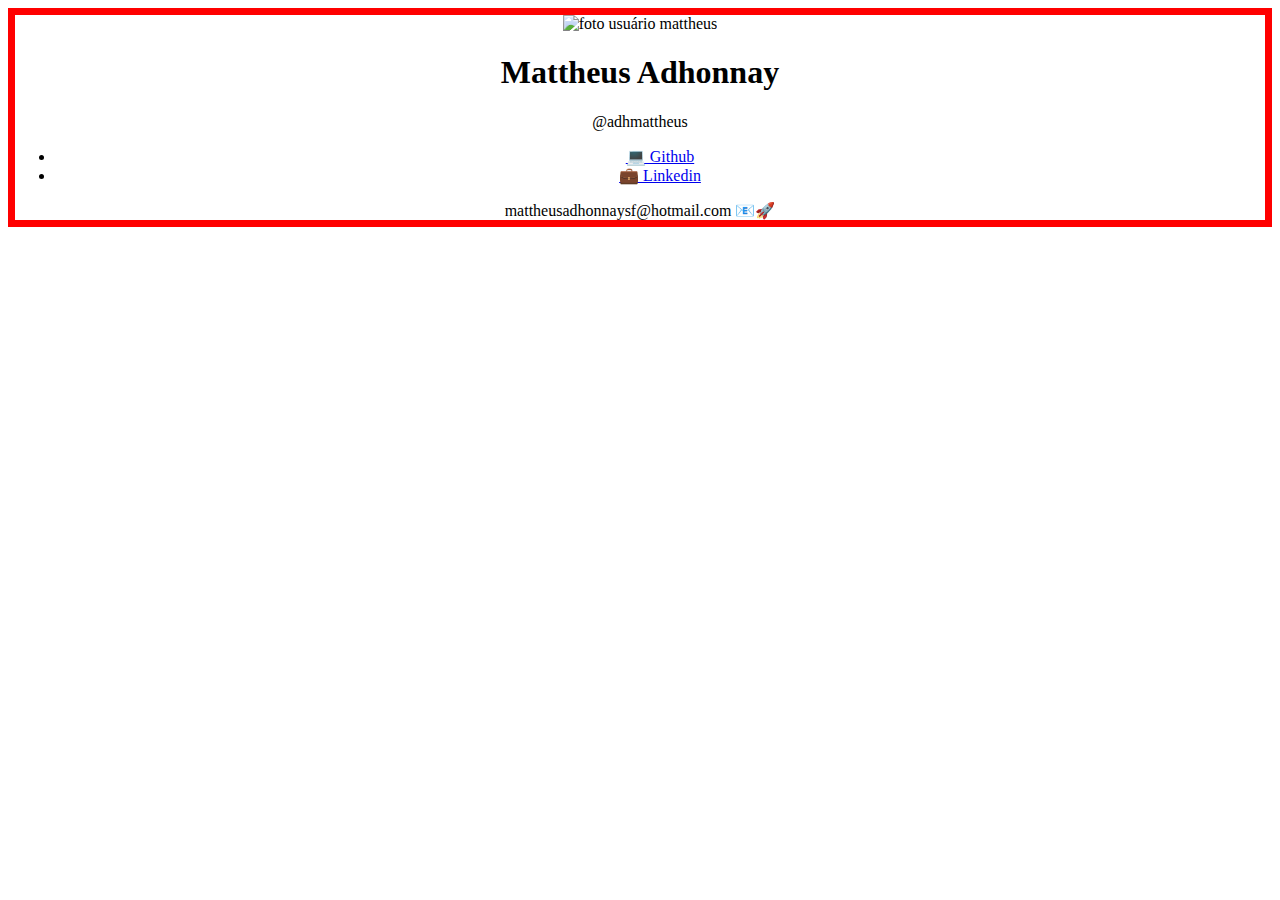
==== index2.html @ 063d0398 "componentes" ====
<!DOCTYPE html>
<html lang="en">

<head>
    <meta charset="UTF-8">
    <meta name="viewport" content="width=device-width, initial-scale=1.0">
    <link rel="stylesheet" href="styles2.css">

    <title>Maratona Explorer 2.0 - Rocketseat</title>
</head>

<body>
    <div class="container">
        <img src="https://avatars.githubusercontent.com/u/30497608?v=4" alt="foto usuário mattheus">
        <h1>Mattheus Adhonnay</h1>
        <p>@adhmattheus</p>

        <ul>
            <li>
                <a href="https://github.com/adhmattheus" target="_blank"> 💻 Github</a>
            </li>
            <li>
                <a href="https://www.linkedin.com/in/adhmattheus/" target="_blank"> 💼 Linkedin</a>
            </li>
        </ul>

        <footer>mattheusadhonnaysf@hotmail.com 📧🚀</footer>
    </div>
</body>
<script src="index2.js"></script>

</html>
---- styles2.css ----
.container{
    background:EDF2FF;
    border: 7px solid red;
    text-align: center;
    margin: 0px auto;
}

img {
    width: 100%;
}
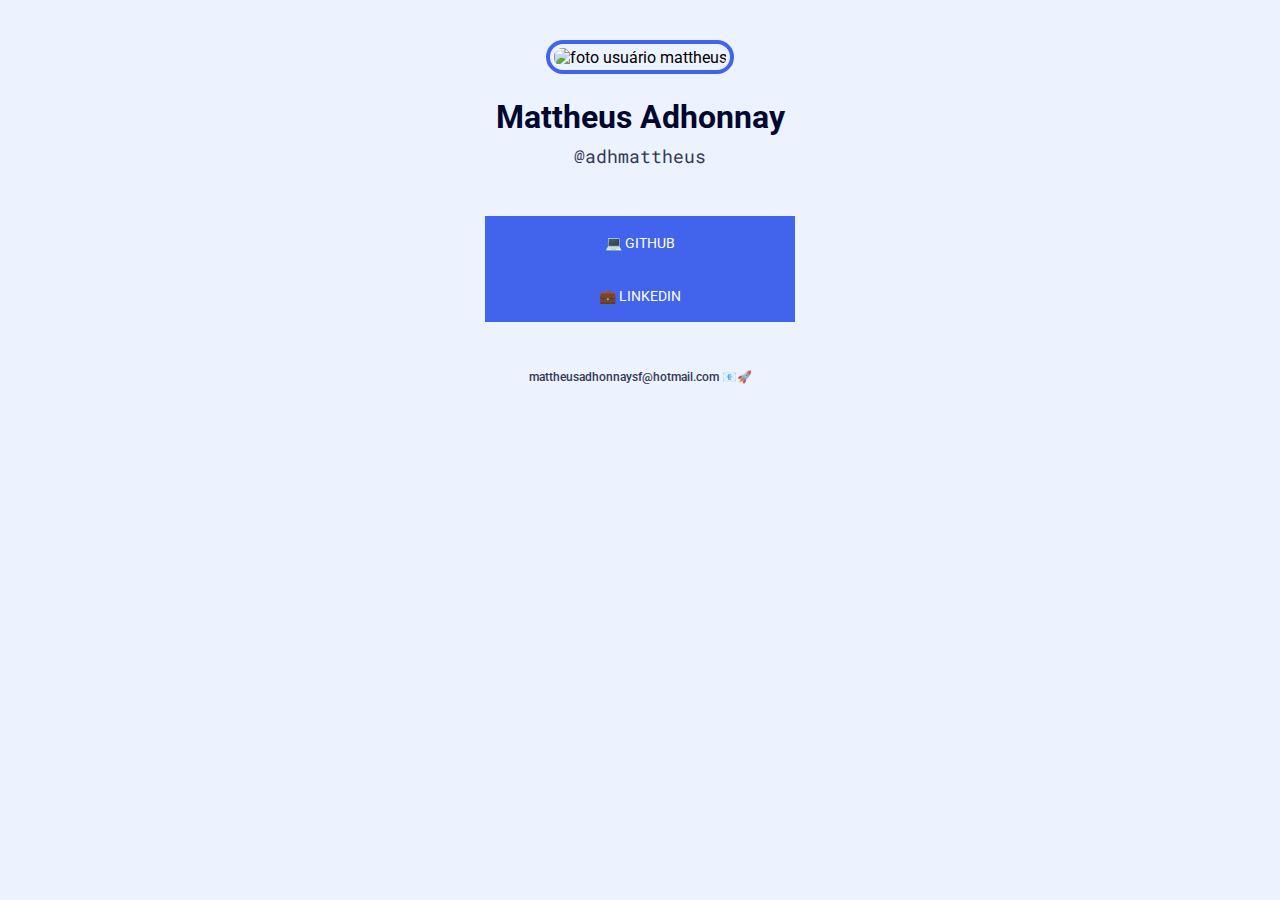
==== commit b522b9b3: "fontes" ====
--- a/index2.html
+++ b/index2.html
@@ -2,18 +2,23 @@
 <html lang="en">
 
 <head>
+    <link rel="preconnect" href="https://fonts.googleapis.com">
+    <link rel="preconnect" href="https://fonts.gstatic.com" crossorigin>
     <meta charset="UTF-8">
     <meta name="viewport" content="width=device-width, initial-scale=1.0">
     <link rel="stylesheet" href="styles2.css">
 
     <title>Maratona Explorer 2.0 - Rocketseat</title>
+
+    <link href="https://fonts.googleapis.com/css2?family=Roboto+Mono&family=Roboto:wght@500;700&display=swap"
+        rel="stylesheet">
 </head>
 
 <body>
     <div class="container">
-        <img src="https://avatars.githubusercontent.com/u/30497608?v=4" alt="foto usuário mattheus">
+        <img class="avatar" src="https://avatars.githubusercontent.com/u/30497608?v=4" alt="foto usuário mattheus">
         <h1>Mattheus Adhonnay</h1>
-        <p>@adhmattheus</p>
+        <p class="username">@adhmattheus</p>
 
         <ul>
             <li>
--- a/styles2.css
+++ b/styles2.css
@@ -1,10 +1,75 @@
-.container{
-    background:EDF2FF;
-    border: 7px solid red;
+* {
+    margin: 0;
+    padding: 0;
+    box-sizing: border-box;
+}
+
+a {
+    text-decoration: none;
+}
+
+body {
+    background: #EDF2FF;
+    font-family: 'Roboto', sans-serif;
+
+}
+
+.container {
     text-align: center;
-    margin: 0px auto;
+    width: 310px;
+    margin: 40px auto;
 }
 
 img {
     width: 100%;
+}
+
+img.avatar {
+    border-radius: 50px;
+    width: 100px;
+    height: 100px;
+    padding: 3.7px;
+    border: #4263eb solid 4px;
+}
+
+h1 {
+    font-size: 32px;
+    color: #00082f;
+    margin-top: 24px;
+    margin-bottom: 8px;
+}
+
+.username {
+    font-family: 'Roboto Mono', monospace;
+    font-weight: 400;
+    color: #00082f;
+    opacity: 0.8;
+    font-size: 18px;
+}
+
+ul {
+    list-style: none;
+    margin: 48px 0;
+}
+
+ul li a {
+    height: 53px;
+    display: flex;
+    align-items: center;
+    justify-content: center;
+    background: #4263EB;
+    color: white;
+    text-transform: uppercase;
+    font-size: 14px;
+}
+
+footer {
+    font-weight: 500;
+    font-size: 12px;
+    color: #00082F;
+    opacity: 0.8;
+}
+
+footer a {
+    color: #00082f;
 }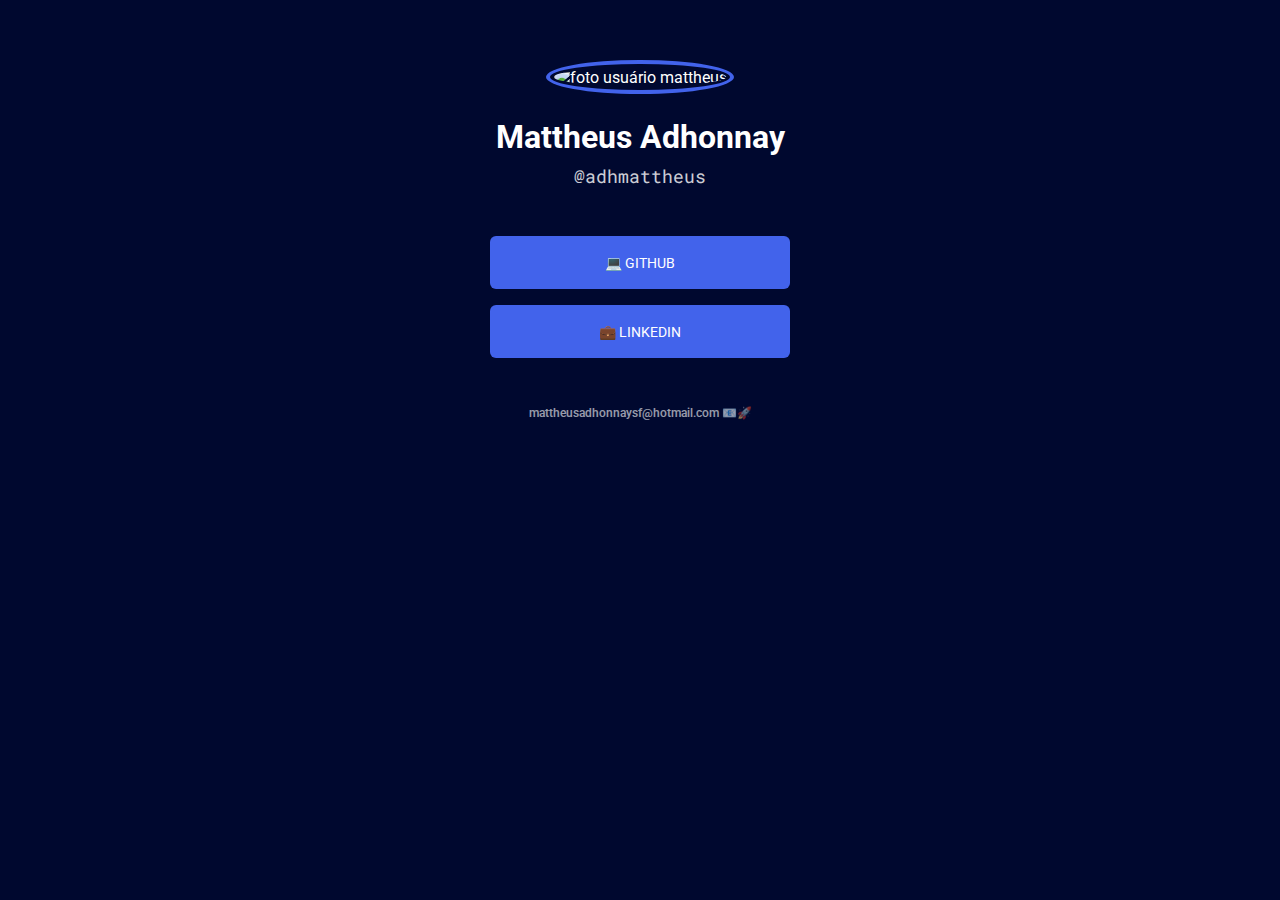
==== commit 2671bb43: "app finalizada - explorer 2.0" ====
--- a/index2.html
+++ b/index2.html
@@ -14,7 +14,7 @@
         rel="stylesheet">
 </head>
 
-<body>
+<body class="dark-blue">
     <div class="container">
         <img class="avatar" src="https://avatars.githubusercontent.com/u/30497608?v=4" alt="foto usuário mattheus">
         <h1>Mattheus Adhonnay</h1>
--- a/styles2.css
+++ b/styles2.css
@@ -1,75 +1,108 @@
 * {
-    margin: 0;
-    padding: 0;
-    box-sizing: border-box;
+  margin: 0;
+  padding: 0;
+  box-sizing: border-box;
 }
 
 a {
-    text-decoration: none;
+  text-decoration: none;
 }
 
+html {
+  /*variáveis*/
+  --bg-color: #EDF2FF;
+  --text-color: #00082F;
+  --primary-color: #4263EB;
+  --primary-color-dark: #364FC7; 
+}
+
+body.dark-blue {
+  --bg-color: #00082F;
+  --text-color: #FFFFFF;
+}
+
+body.pink {
+  --bg-color: #FFF0F6;
+  --text-color: #1F000B;
+  --primary-color: #D6336C;
+  --primary-color-dark: #A61E4D;
+}
+
+
 body {
-    background: #EDF2FF;
-    font-family: 'Roboto', sans-serif;
-
+  background: var(--bg-color);
+  color: var(--text-color);
+  font-family: 'Roboto', sans-serif;
 }
 
 .container {
-    text-align: center;
-    width: 310px;
-    margin: 40px auto;
+  text-align: center;
+  width: 300px;
+  margin: 60px auto;
 }
 
 img {
-    width: 100%;
+  width: 100%; 
 }
 
 img.avatar {
-    border-radius: 50px;
-    width: 100px;
-    height: 100px;
-    padding: 3.7px;
-    border: #4263eb solid 4px;
+  border-radius: 50%;
+  width: 100px;
+  height: 100px;
+  padding: 3.7px;
+  border: var(--primary-color) solid 4px;
 }
 
 h1 {
-    font-size: 32px;
-    color: #00082f;
-    margin-top: 24px;
-    margin-bottom: 8px;
+  font-size: 32px;
+  margin-top: 24px;
+  margin-bottom: 8px;
 }
 
 .username {
-    font-family: 'Roboto Mono', monospace;
-    font-weight: 400;
-    color: #00082f;
-    opacity: 0.8;
-    font-size: 18px;
+  font-family: 'Roboto Mono', monospace;
+  font-weight: 400;
+  opacity: 0.8;
+  font-size: 18px;
 }
 
 ul {
-    list-style: none;
-    margin: 48px 0;
+  list-style: none;
+  margin: 48px 0;
 }
 
 ul li a {
-    height: 53px;
-    display: flex;
-    align-items: center;
-    justify-content: center;
-    background: #4263EB;
-    color: white;
-    text-transform: uppercase;
-    font-size: 14px;
+  height: 53px;
+  display: flex;
+  align-items: center;
+  justify-content: center;
+  background: var(--primary-color); /* hex: 0 - F */
+  color: white;
+  text-transform: uppercase;
+  font-size: 14px;
+
+  margin-bottom: 16px;
+  border-radius: 6px;
+
+  transition: background 400ms;
+}
+
+/* pseudo-class */
+ul li a:hover {
+  background: var(--primary-color-dark);
 }
 
 footer {
-    font-weight: 500;
-    font-size: 12px;
-    color: #00082F;
-    opacity: 0.8;
+  font-weight: 500;
+  font-size: 12px;
+  opacity: 0.6;
+  transition: opacity 400ms;
 }
 
-footer a {
-    color: #00082f;
-}+footer:hover {
+  opacity: 1;
+}
+
+footer a{
+  color: var(--text-color);
+}
